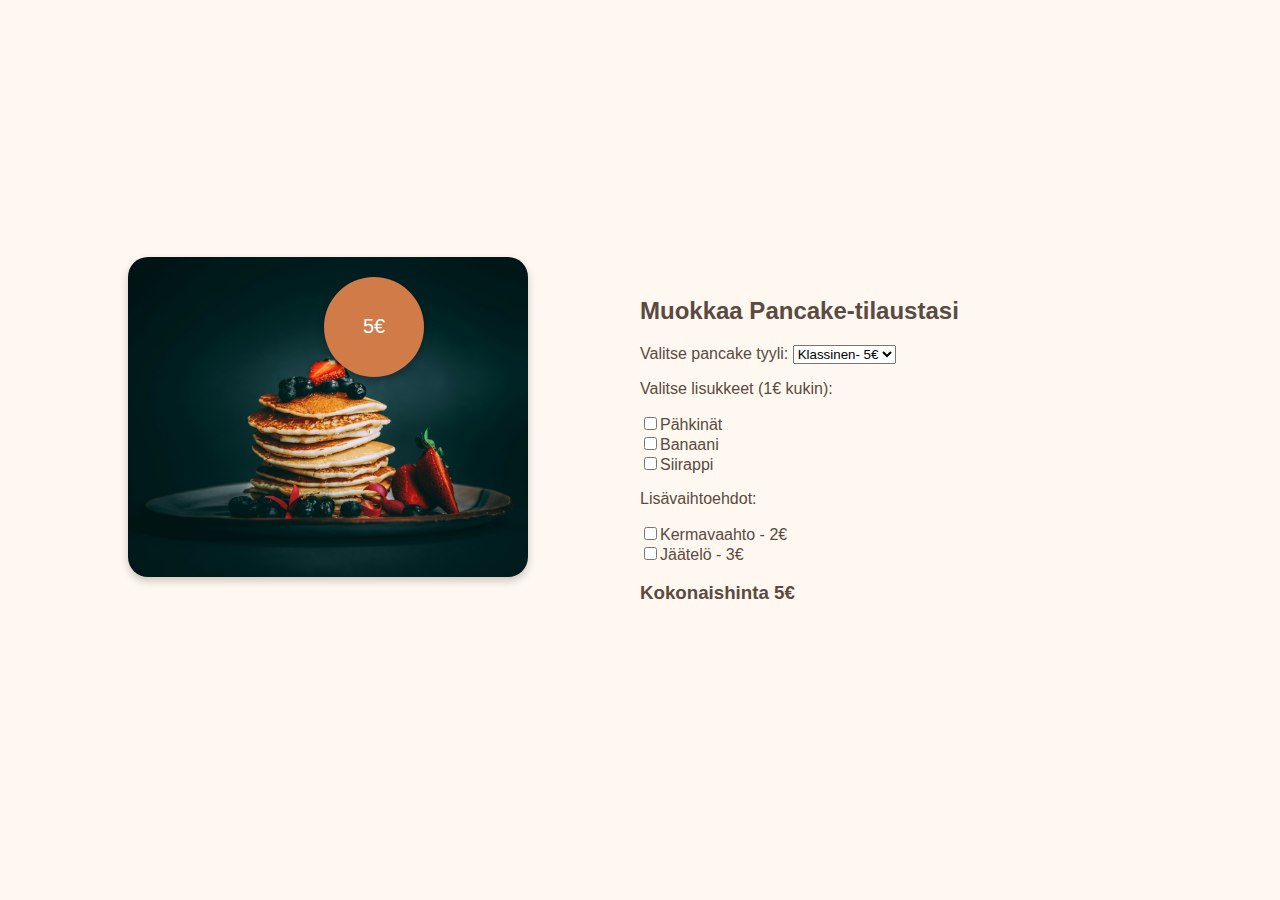
==== 04-osa/pancake/index.html @ 2138812b "osa 3 valmis ja 4 osat" ====
<!DOCTYPE html>
<html lang="en">
  <head>
    <meta charset="UTF-8" />
    <title>Pancakekone</title>
    <link rel="stylesheet" href="style.css" />
  </head>
  <body>
    <div class="container">
      <div class="image-container">
        <img src="img/pancake.jpeg" alt="Delicious pancakes" />
        <div class="price-banner"><span id="totalPrice">5€</span></div>
      </div>
      <div class="form-container">
        <h2>Muokkaa Pancake-tilaustasi</h2>
        <div class="customization-section">
          <label for="type">Valitse pancake tyyli:</label>
          <select id="type">
            <option value="5">Klassinen- 5€</option>
            <option value="6">Suklaa - 6€</option>
            <option value="7">Mustikka - 7€</option>
          </select>
        </div>
        <div class="customization-section">
          <p>Valitse lisukkeet (1€ kukin):</p>
          <input type="checkbox" id="nuts" value="1" />Pähkinät<br />
          <input type="checkbox" id="bananas" value="1" />Banaani<br />
          <input type="checkbox" id="syrup" value="1" />Siirappi<br />
        </div>
        <div class="customization-section">
          <p>Lisävaihtoehdot:</p>
          <input type="checkbox" id="whippedCream" value="2" />Kermavaahto -
          2€<br />
          <input type="checkbox" id="iceCream" value="3" />Jäätelö - 3€<br />
        </div>
        <div class="price-display">
          <h3>Kokonaishinta <span id="totalPrice">5€</span></h3>
        </div>
      </div>
    </div>
    <script src="script.js"></script>
  </body>
</html>
---- 04-osa/pancake/style.css ----
body {
    font-family: 'Segoe UI', Tahoma, Geneva, Verdana, sans-serif;
    background-color: #fff8f0;
    color: #5a4a42;
    display: flex;
    justify-content: center;
    align-items: center;
    height: 100vh;
    margin: 0;
  }
  
  .container {
    display: flex;
    align-items: flex-start;
    justify-content: center;
    width: 80%;
  }
  
  .image-container {
    position: relative;
    flex: 1;
  }
  
  .image-container img {
    width: 100%;
    max-width: 400px;
    border-radius: 20px;
    box-shadow: 0 4px 8px rgba(0, 0, 0, 0.2);
  }
  
  .form-container {
    flex: 1;
    padding: 20px;
  }
  
  .price-banner {
    position: absolute;
    top: 20px;
    left: 50%;
    transform: translateX(-50%);
    background-color: #d17b49;
    color: white;
    border-radius: 50%;
    width: 100px;
    height: 100px;
    display: flex;
    justify-content: center;
    align-items: center;
    font-size: 20px;
    box-shadow: 0 4px 8px rgba(0, 0, 0, 0.3);
  }
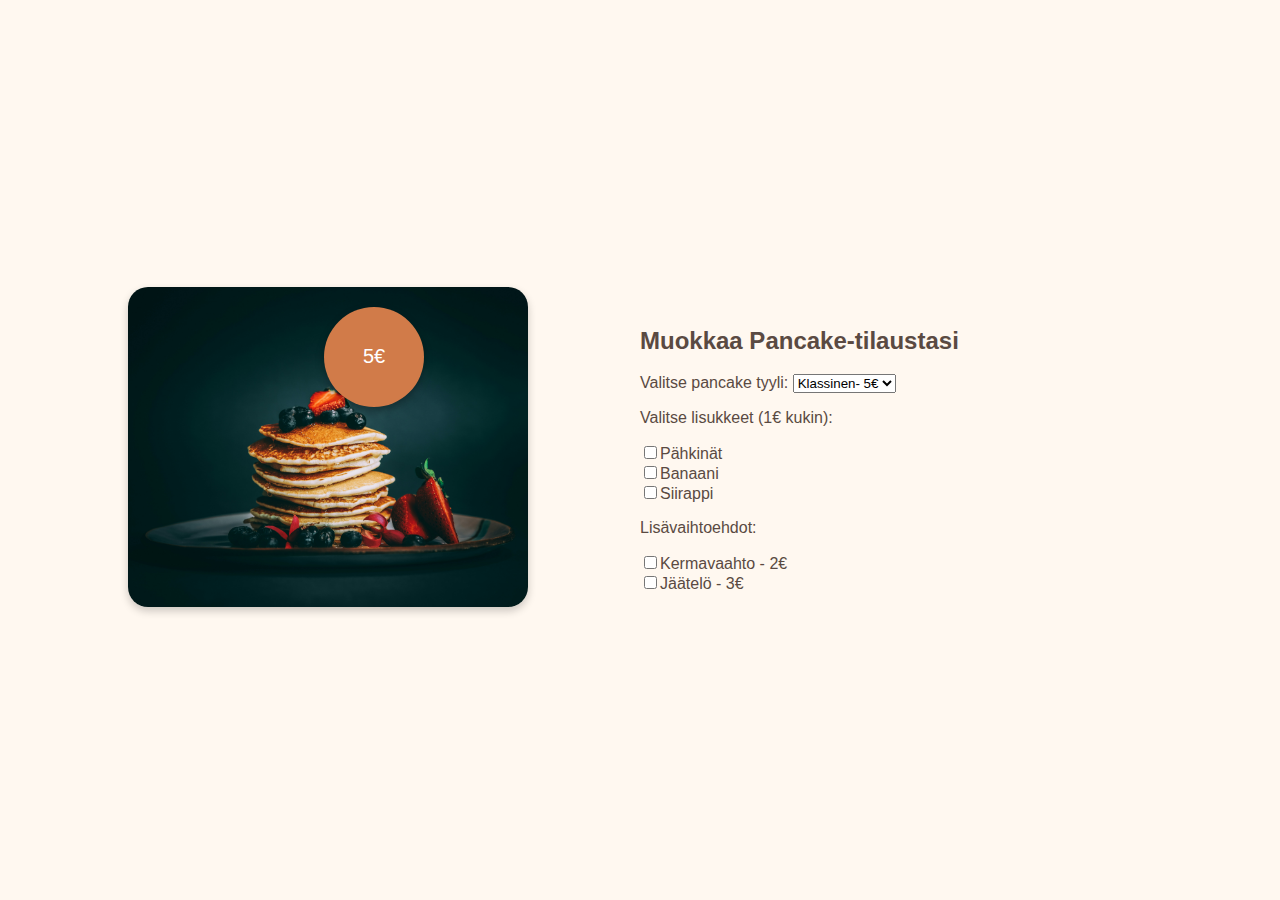
==== commit 6b785032: "osa 4 valmis" ====
--- a/04-osa/pancake/index.html
+++ b/04-osa/pancake/index.html
@@ -23,18 +23,14 @@
         </div>
         <div class="customization-section">
           <p>Valitse lisukkeet (1€ kukin):</p>
-          <input type="checkbox" id="nuts" value="1" />Pähkinät<br />
-          <input type="checkbox" id="bananas" value="1" />Banaani<br />
-          <input type="checkbox" id="syrup" value="1" />Siirappi<br />
+          <input type="checkbox" id="nuts" value="1" />Pähkinät<br/>
+          <input type="checkbox" id="bananas" value="1" />Banaani<br/>
+          <input type="checkbox" id="syrup" value="1" />Siirappi<br/>
         </div>
         <div class="customization-section">
           <p>Lisävaihtoehdot:</p>
-          <input type="checkbox" id="whippedCream" value="2" />Kermavaahto -
-          2€<br />
-          <input type="checkbox" id="iceCream" value="3" />Jäätelö - 3€<br />
-        </div>
-        <div class="price-display">
-          <h3>Kokonaishinta <span id="totalPrice">5€</span></h3>
+          <input type="checkbox" id="whippedCream" value="2" />Kermavaahto - 2€<br/>
+          <input type="checkbox" id="iceCream" value="3" />Jäätelö - 3€<br/>
         </div>
       </div>
     </div>
